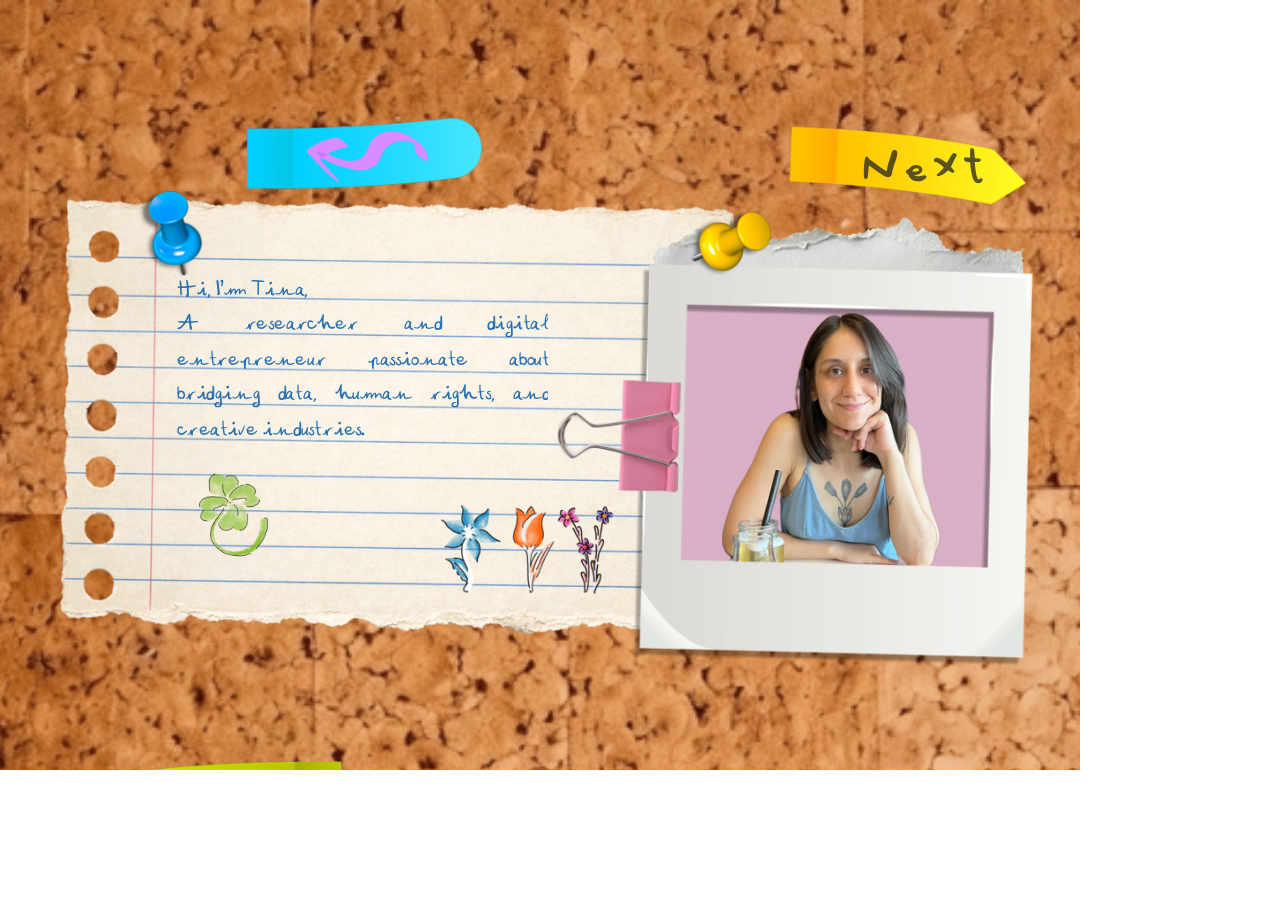
==== index.html @ 213b3dc5 "Update index.html" ====
<!DOCTYPE html>
<html lang="en">
<head>
<meta charset="UTF-8">
<meta name="viewport" content="width=device-width, initial-scale=1.0">
<title>Corkboard navigation test</title>
<link rel="preload" href="fonts/BoldMoldHandwriting-Regular.ttf" as="font" type="font/ttf" crossorigin>
<link rel="preload" href="fonts/Handwriting2-Regular.ttf" as="font" type="font/ttf" crossorigin>
<style>
  @font-face {
    font-family: 'BoldMoldHandwriting';
    src: url('fonts/BoldMoldHandwriting-Regular.ttf') format('truetype');
    font-weight: normal;
    font-style: normal;
    font-display: block;
  }

  @font-face {
    font-family: 'Handwriting2';
    src: url('fonts/Handwriting2-Regular.ttf') format('truetype');
    font-weight: normal;
    font-style: normal;
    font-display: block;
  }

  html, body {
    margin: 0;
    padding: 0;
    height: 100%;
    overflow: auto;
  }
a, .arrow-hit, .roll-hit, .paper-hit, .social-hit {
  -webkit-tap-highlight-color: transparent;
  outline: none;
}
  .viewport {
    width: 1080px;
    height: 770px;
    overflow: hidden;
    position: relative;
  }

  .board {
    width: 100%;
    height: 100%;
    background-image: url('images/corkboard.png');
    background-size: cover;
    background-position: center;
    background-repeat: no-repeat;
    position: relative;
    transform: scale(2);
    transform-origin: 0% 0%;
    transition: transform 0.5s cubic-bezier(0.34, 1.56, 0.64, 1);
  }

  .quad {
    position: absolute;
    width: 50%;
    height: 50%;
  }
  .quad[data-quad="1"] { top: 0;   left: 0; }
  .quad[data-quad="2"] { top: 0;   left: 50%; }
  .quad[data-quad="3"] { top: 50%; left: 50%; }
  .quad[data-quad="4"] { top: 50%; left: 0; }

  :root { --bottom-row-lift: 8%; }
  .quad[data-quad="3"], .quad[data-quad="4"] {
    top: calc(50% - var(--bottom-row-lift));
  }

  .quad img {
    position: absolute;
    inset: 0;
    width: 100%;
    height: 100%;
    object-fit: contain;
    pointer-events: none;
    transform: scale(0.92);
    transform-origin: center center;
  }

  .arrow-hit {
    position: absolute;
    cursor: pointer;
  }

  .arrow-hit .arrow-label {
    position: absolute;
    display: flex;
    align-items: center;
    justify-content: center;
    font-family: 'BoldMoldHandwriting', sans-serif;
    font-size: 35px;
    color: rgba(34, 34, 34, 0.75);
    pointer-events: none;
    user-select: none;
    text-align: center;
  }

  .arrow-hit .arrow-label.is-hidden-label {
    opacity: 0;
  }

  .photo-unit {
    position: absolute;
    inset: 0;
    pointer-events: none;
    transform-origin: 50% 8%;
  }
  .photo-unit img {
    pointer-events: none;
  }
  .photo-unit.is-swinging {
    animation: photo-swing 0.6s ease-in-out;
  }
  .photo-unit.has-fallen {
    animation: photo-fall 0.7s cubic-bezier(0.55, 0, 0.85, 0.4) forwards;
    pointer-events: none;
  }

  .paper-hit {
    position: absolute;
    pointer-events: auto;
    cursor: pointer;
  }
  .photo-unit.has-fallen .paper-hit {
    pointer-events: none;
  }
  #slide1PhotoUnit .paper-hit {
    left: 61.20%; top: 17.43%; width: 36.00%; height: 72.54%;
  }
  #slide3PaperUnit .paper-hit {
    left: 15.87%; top: 19.48%; width: 30.84%; height: 62.77%;
  }
  @keyframes photo-swing {
    0%   { transform: rotate(0deg); }
    25%  { transform: rotate(6deg); }
    50%  { transform: rotate(-5deg); }
    75%  { transform: rotate(3deg); }
    100% { transform: rotate(0deg); }
  }
  .fall-unit {
    position: absolute;
    inset: 0;
    pointer-events: none;
    transform-origin: 50% 8%;
  }
  .fall-unit.has-fallen {
    animation: photo-fall 0.7s cubic-bezier(0.55, 0, 0.85, 0.4) forwards;
  }
  @keyframes photo-fall {
    0%   { transform: translateY(0) rotate(0deg); opacity: 1; }
    100% { transform: translateY(140%) rotate(35deg); opacity: 0; }
  }

  .roll-unit {
    position: absolute;
    inset: 0;
    cursor: pointer;
    pointer-events: none;
    transform-origin: 50% 22%;
    transform: scaleY(1) skewX(0deg);
    transition: transform 0.5s cubic-bezier(0.65, 0, 0.35, 1);
  }
  .roll-unit img {
    pointer-events: none;
  }
  .roll-unit.is-peeled {
    transform: scaleY(0.18) skewX(-6deg);
  }
  .roll-unit.is-peeled {
    z-index: 10;
  }

  .roll-unit .roll-hit {
    position: absolute;
    left: 52%;
    top: 25%;
    width: 38%;
    height: 71%;
    pointer-events: auto;
  }

  .roll-unit .roll-hit.is-locked {
    pointer-events: none;
  }

  #slide3Yellow .roll-hit {
    left: 16%;
    top: 30%;
    width: 34%;
    height: 50%;
  }

  .sticky-label {
    position: absolute;
    display: flex;
    align-items: center;
    justify-content: center;
    text-align: center;
    pointer-events: none;
  }
  .sticky-label-text {
    display: inline-block;
    font-family: 'Handwriting2', sans-serif;
    font-size: 22px;
    letter-spacing: -3px;
    word-spacing: 4px;
    color: rgba(34, 34, 34, 0.75);
    opacity: 0.8;
    pointer-events: auto;
    cursor: pointer;
    text-decoration: none;
    user-select: none;
    line-height: 1.15;
    position: relative;
    z-index: 20;
  }

  .intro-text {
    position: absolute;
    left: 16.29919%; top: 35.8%; width: 34.532697%; height: 28%;
    font-family: 'Handwriting2', sans-serif;
    font-size: 13px;
    line-height: 1.35;
    letter-spacing: -1.1px;
    word-spacing: 1px;
    color: rgba(0, 91, 172, 0.85);
    text-align: justify;
    pointer-events: auto;
    user-select: none;
    overflow: hidden;
  }

  .arrow-hit[data-side="left"]  { top: 70%; left: 8%;  width: 18%; height: 14%; }
  .arrow-hit[data-side="right"] { top: 70%; right: 8%; width: 18%; height: 14%; }

  .quad[data-quad="1"] .arrow-hit[data-side="left"] {
    left: 23%; top: 14%; width: 21%; height: 9%;
  }
  .quad[data-quad="1"] .arrow-hit[data-side="right"] {
    left: 74%; top: 15%; width: 23%; height: 13%; right: auto;
  }
  .quad[data-quad="2"] .arrow-hit[data-side="left"] {
    left: 10%; top: 16%; width: 22%; height: 11%;
  }
  .quad[data-quad="2"] .arrow-hit[data-side="right"] {
    left: 82%; top: 53%; width: 6%; height: 40%; right: auto;
  }
  .quad[data-quad="3"] .arrow-hit[data-side="right"] {
    left: 60%; top: 14%; width: 22%; height: 13%; right: auto;
  }
  .quad[data-quad="3"] .arrow-hit[data-side="left"] {
    left: 8%; top: 14%; width: 24%; height: 11%;
  }
  .quad[data-quad="4"] .arrow-hit[data-side="left"] {
    left: 10%; top: 13%; width: 24%; height: 13%;
  }
  .quad[data-quad="4"] .arrow-hit[data-side="right"] {
    left: 67%; top: 13%; width: 24%; height: 12%; right: auto;
  }

  .quad[data-quad="2"] .arrow-hit[data-side="right"] .arrow-label {
    writing-mode: vertical-rl;
    transform: rotate(180deg);
  }

  /* Social link icons (slide 1): LinkedIn, Substack, Instagram, CV */
  .social-hit {
    position: absolute;
    display: block;
    cursor: pointer;
    z-index: 15;
  }

  #slide1PhotoUnit img,
  img[src*="slide1-binder"] {
    transform: scale(1.0) translateX(-4%);
  }

</style>
</head>
<body>

<div class="viewport">
  <div class="board" id="board">
    <div class="quad" data-quad="1">
      <img src="images/slide1-torn-paper-notebook.png" alt="">
 
      <div class="intro-text" id="introText">
        Hi, I’m Tina,<br>
        A researcher and digital entrepreneur passionate about bridging data, human rights, and creative industries.
        <div class="intro-move-handle" contenteditable="false"></div>
        <div class="intro-resize-handle" contenteditable="false"></div>
      </div>
      <img src="images/slide1-pin-blue.png" alt="">
      <img src="animations/slide1-anim1.png" alt="">
      <div class="photo-unit" id="slide1PhotoUnit">
        <img src="images/slide1-photo.png" alt="">
        <img src="images/slide1-torn-paper-photo.png" alt="">
        <img src="images/slide1-binder.png" alt="">
        <div class="paper-hit"></div>
      </div>
      <img src="images/slide1-pin-yellow.png" alt="">
      <img src="images/slide1-sticky-arrow-left.png" alt="">
      <img src="images/slide1-sticky-arrow-right.png" alt="">
      <div class="arrow-hit" data-side="left"><span class="arrow-label is-hidden-label" data-label="Quad1 Board" style="left:10%; top:15%; width:80%; height:70%;">Board</span></div>
      <div class="arrow-hit" data-side="right"><span class="arrow-label" data-label="Quad1 Next" style="left:10%; top:15%; width:80%; height:70%;">Next</span></div>

      <img src="images/slide1-li-logo.png" alt="LinkedIn">
      <a class="social-hit" href="https://www.linkedin.com/in/valentina-melgar-berm%C3%BAdez?originalSubdomain=br" target="_blank" rel="noopener noreferrer" aria-label="LinkedIn" style="left:40.00%; top:61.18%; width:6.05%; height:15.91%;"></a>

      <img src="images/slide1-sub-logo.png" alt="Substack">
      <a class="social-hit" href="https://tinahmb.substack.com/" target="_blank" rel="noopener noreferrer" aria-label="Substack" style="left:47.20%; top:61.50%; width:4.27%; height:15.75%;"></a>

      <img src="images/slide1-ig-logo.png" alt="Instagram">
      <a class="social-hit" href="https://www.instagram.com/tinah.mb/" target="_blank" rel="noopener noreferrer" aria-label="Instagram" style="left:51.73%; top:61.50%; width:5.69%; height:15.91%;"></a>

      <img src="images/slide1-cv.png" alt="CV" style="position:absolute; left:15.69%; top:59.89%; width:11.02%; height:13.79%;">
      <a class="social-hit" href="https://drive.google.com/file/d/1kN-NmuKgEeXKem0xaboX-9_8GEhvymzv/view?pli=1" target="_blank" rel="noopener noreferrer" aria-label="CV" style="left:15.69%; top:59.89%; width:11.02%; height:13.79%;"></a>
    </div>
    <div class="quad" data-quad="2">
      <img src="animations/slide2-anim2.png" alt="">
      <img src="images/slide2-tape.png" alt="">
      <img src="images/slide2-sticky-arrow-right.png" alt="">
      <img src="images/slide2-sticky-blue.png" alt="">
      <span class="sticky-label" data-label="Brazilian Citizen Labs" style="left:13.888889%; top:22.527705%; width:36%; height:60%;"><a class="sticky-label-text" href="projects/brazilian-citizen-labs.html">Brazilian Citizen Labs</a></span>
      <div class="arrow-hit" data-side="right"><span class="arrow-label" data-label="Quad2 Next" style="left:10%; top:15%; width:80%; height:70%;">Next</span></div>
      <div class="roll-unit" id="slide2PinkBack">
        <img src="images/slide2-sticky-pink-back.png" alt="">
        <div class="roll-hit"></div>
        <span class="sticky-label" data-label="Livro Povos Originarios" style="left:52.37037%; top:16.952507%; width:38%; height:71%;"><a class="sticky-label-text" href="projects/livro-povos-originarios.html" style="font-size: 18px; letter-spacing: -2px;">Livro:<br>Povos originários<br>do Brasil</a></span>
      </div>
<div class="roll-unit" id="slide2PinkFront">
  <img src="images/slide2-sticky-pink-front.png" alt="">
  <div class="roll-hit"></div>
  <span class="sticky-label" data-label="Book Participation" style="left:52.37037%; top:20%; width:36%; height:55%;"><span class="sticky-label-text" style="cursor: default;">Book Participation</span></span>
</div>
      <img src="images/slide2-sticky-arrow-left.png" alt="">
      <div class="arrow-hit" data-side="left"><span class="arrow-label" data-label="Quad2 Back" style="left:10%; top:15%; width:96.625016%; height:77.796102%;">Back</span></div>
    </div>
    <div class="quad" data-quad="3">
      <img src="images/slide3-torn-paper-anim4.png" alt="">
      <img src="images/slide3-tape.png" alt="">
      <div class="roll-unit" id="slide3Yellow">
        <img src="images/slide3-sticky-yellow.png" alt="">
        <div class="roll-hit is-locked"></div>
        <span class="sticky-label" data-label="Selected Rough Dialogues" style="left:15.444444%; top:34.551451%; width:34%; height:40%;"><a class="sticky-label-text" href="projects/selected-rough-dialogues.html">Selected Rough <br> Dialogues</a></span>
      </div>
      <div class="photo-unit" id="slide3PaperUnit">
        <img src="images/slide3-torn-paper-scribble.png" alt="">
        <div class="paper-hit"></div>
      </div>
      <div class="fall-unit" id="slide3ClipUnit">
        <img src="images/slide3-paperclip.png" alt="">
      </div>
      <img src="images/slide3-sticky-green.png" alt="">
      <span class="sticky-label" data-label="Electoral Observation Project" style="left:54.055556%; top:24.902375%; width:36%; height:60%;"><a class="sticky-label-text" href="projects/electoral-observation-project.html">Electoral Observation Project</a></span>
      <img src="images/slide3-sticky-arrow-left.png" alt="">
      <img src="images/slide3-sticky-arrow-right.png" alt="">
      <div class="arrow-hit" data-side="left"><span class="arrow-label" data-label="Quad3 Next" style="left:10%; top:15%; width:80%; height:70%;">Next</span></div>
      <div class="arrow-hit" data-side="right"><span class="arrow-label" data-label="Quad3 Back" style="left:10%; top:15%; width:80%; height:70%;">Back</span></div>
    </div>
    <div class="quad" data-quad="4">
      <img src="images/slide4-sticky-magenta.png" alt="">
      <span class="sticky-label" data-label="HR Index" style="left:9.944444%; top:27.124011%; width:36%; height:55%;"><a class="sticky-label-text" href="projects/hr-index.html">HR Index</a></span>
      <img src="images/slide4-sticky-purple.png" alt="">
      <span class="sticky-label" data-label="MYOOZ InC" style="left:54.287037%; top:27.585752%; width:36%; height:55%;"><a class="sticky-label-text" href="projects/myooz-inc.html">MYOOZ InC</a></span>
      <img src="images/slide4-sticky-arrow-left.png" alt="">
      <img src="images/slide4-sticky-arrow-right.png" alt="">
      <div class="arrow-hit" data-side="left"><span class="arrow-label is-hidden-label" data-label="Quad4 Board" style="left:10%; top:15%; width:80%; height:70%;">Board</span></div>
      <div class="arrow-hit" data-side="right"><span class="arrow-label" data-label="Quad4 Back" style="left:10%; top:15%; width:80%; height:70%;">Back</span></div>
    </div>
  </div>
</div>

<script>
  const liftPercent = parseFloat(
    getComputedStyle(document.documentElement).getPropertyValue('--bottom-row-lift')
  ) || 0;
  const bottomRowTop = 50 - liftPercent;
  const bottomRowOriginY = 2 * bottomRowTop;

  const ORIGIN = {
    1: '0% 0%',
    2: '100% 0%',
    3: `100% ${bottomRowOriginY}%`,
    4: `0% ${bottomRowOriginY}%`,
  };

  const ARROW_DESTINATION = {
    '1-left':  'board',
    '1-right': 2,
    '2-left':  1,
    '2-right': 3,
    '3-left':  4,
    '3-right': 2,
    '4-left':  'board',
    '4-right': 3,
  };

  const board = document.getElementById('board');
  let currentZoomState = 'quad'; 
  let lastActiveQuad = 1;

  function zoomTo(quadNumber) {
    currentZoomState = 'quad';
    lastActiveQuad = quadNumber;
    board.style.transformOrigin = ORIGIN[quadNumber];
    board.style.transform = 'scale(2)';
    history.replaceState(null, '', `#quad${quadNumber}`);
  }

  function zoomOut() {
    currentZoomState = 'board';
    board.style.transform = 'scale(1)';
    history.replaceState(null, '', '#board');
  }

  document.querySelectorAll('.arrow-hit').forEach(hit => {
    const quadNumber = parseInt(hit.closest('.quad').dataset.quad, 10);
    const side = hit.dataset.side;
    const key = `${quadNumber}-${side}`;
    const destination = ARROW_DESTINATION[key];

    hit.addEventListener('click', (e) => {
      e.stopPropagation();

      if (destination === 'board') {
        if (currentZoomState === 'board') {
          // If already in board view, zoom into the quad button clicked
          zoomTo(quadNumber);
        } else {
          // If in quad view, zoom out to full board
          lastActiveQuad = quadNumber;
          zoomOut();
        }
      } else {
        zoomTo(destination);
      }
    });
  });

  const photoUnit = document.getElementById('slide1PhotoUnit');
  const photoHit = photoUnit.querySelector('.paper-hit');
  let photoState = 0;
  photoHit.addEventListener('click', () => {
    if (photoState === 0) {
      photoState = 1;
      photoUnit.classList.add('is-swinging');
      photoUnit.addEventListener('animationend', () => {
        photoUnit.classList.remove('is-swinging');
      }, { once: true });
    } else if (photoState === 1) {
      photoState = 2;
      photoUnit.classList.add('has-fallen');
    }
  });

  const pinkFrontUnit = document.getElementById('slide2PinkFront');
  const pinkBackUnit = document.getElementById('slide2PinkBack');
  const pinkFrontHit = pinkFrontUnit.querySelector('.roll-hit');
  const pinkBackHit = pinkBackUnit.querySelector('.roll-hit');

  function updatePinkFrontLock() {
    pinkFrontHit.classList.toggle('is-locked', pinkBackUnit.classList.contains('is-peeled'));
  }

  pinkFrontHit.addEventListener('click', function () {
    pinkFrontUnit.classList.toggle('is-peeled');
  });
  pinkBackHit.addEventListener('click', function () {
    pinkBackUnit.classList.toggle('is-peeled');
    updatePinkFrontLock();
  });

  const paperUnit = document.getElementById('slide3PaperUnit');
  const paperHit = paperUnit.querySelector('.paper-hit');
  const clipUnit = document.getElementById('slide3ClipUnit');
  const yellowHit = document.querySelector('#slide3Yellow .roll-hit');
  let paperState = 0;
  paperHit.addEventListener('click', () => {
    if (paperState === 0) {
      paperState = 1;
      paperUnit.classList.add('is-swinging');
      paperUnit.addEventListener('animationend', () => {
        paperUnit.classList.remove('is-swinging');
      }, { once: true });
    } else if (paperState === 1) {
      paperState = 2;
      paperUnit.classList.add('has-fallen');
      clipUnit.classList.add('has-fallen');
      yellowHit.classList.remove('is-locked');
    }
  });
  yellowHit.addEventListener('click', function () {
    document.getElementById('slide3Yellow').classList.toggle('is-peeled');
  });

  // Handle URL Hash positioning
  const rawHash = window.location.hash.toLowerCase();
  board.style.transition = 'none';

  if (rawHash === '#board') {
    zoomOut();
  } else {
    const quadMatch = rawHash.match(/#quad([1-4])/);
    const targetQuad = quadMatch ? parseInt(quadMatch[1], 10) : 1;
    zoomTo(targetQuad);
  }

  // Force reflow and re-enable smooth transitions
  board.offsetHeight;
  board.style.transition = 'transform 0.5s cubic-bezier(0.34, 1.56, 0.64, 1)';
</script>

</body>
</html>
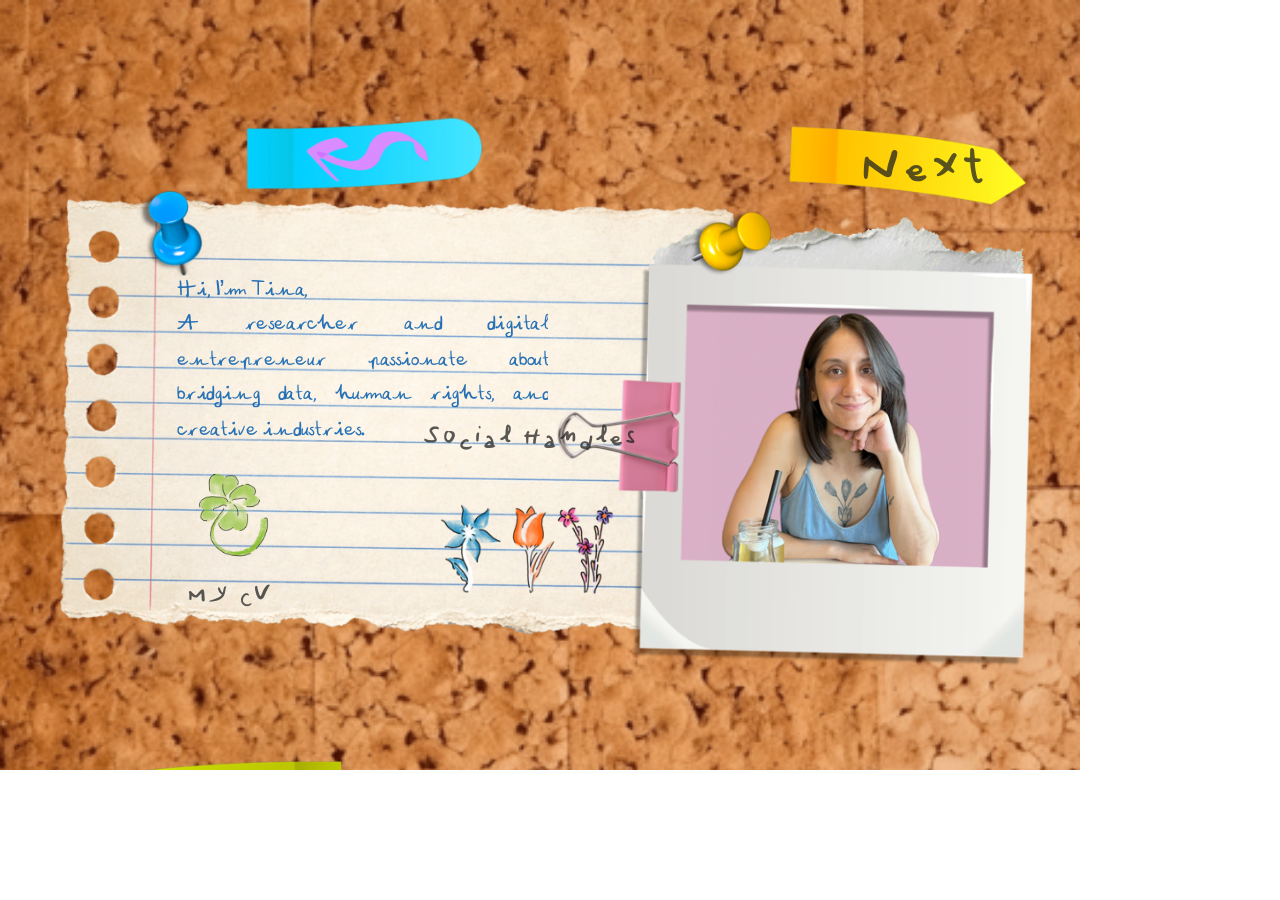
==== commit 2732a06d: "Update index.html" ====
--- a/index.html
+++ b/index.html
@@ -6,6 +6,7 @@
 <title>Corkboard navigation test</title>
 <link rel="preload" href="fonts/BoldMoldHandwriting-Regular.ttf" as="font" type="font/ttf" crossorigin>
 <link rel="preload" href="fonts/Handwriting2-Regular.ttf" as="font" type="font/ttf" crossorigin>
+<link rel="preload" href="fonts/Handwriting_extra-Regular.ttf" as="font" type="font/ttf" crossorigin>
 <style>
   @font-face {
     font-family: 'BoldMoldHandwriting';
@@ -18,6 +19,14 @@
   @font-face {
     font-family: 'Handwriting2';
     src: url('fonts/Handwriting2-Regular.ttf') format('truetype');
+    font-weight: normal;
+    font-style: normal;
+    font-display: block;
+  }
+
+  @font-face {
+    font-family: 'Handwriting_extra';
+    src: url('fonts/Handwriting_extra-Regular.ttf') format('truetype');
     font-weight: normal;
     font-style: normal;
     font-display: block;
@@ -276,6 +285,36 @@
   #slide1PhotoUnit img,
   img[src*="slide1-binder"] {
     transform: scale(1.0) translateX(-4%);
+  }
+
+  /* Labels for social handles row and CV link */
+  .social-caption {
+    position: absolute;
+    display: flex;
+    align-items: center;
+    justify-content: center;
+    text-align: center;
+    font-family: 'BoldMoldHandwriting', sans-serif;
+    color: rgba(34, 34, 34, 0.75);
+    pointer-events: none;
+    user-select: none;
+    z-index: 16;
+  }
+
+  #socialHandlesLabel {
+    left: 38%;
+    top: 52.5%;
+    width: 22%;
+    height: 8%;
+    font-size: 20px;
+  }
+
+  #cvCaptionLabel {
+    left: 14%;
+    top: 73.9%;
+    width: 14.5%;
+    height: 7%;
+    font-size: 18px;
   }
 
 </style>
@@ -307,6 +346,8 @@
       <div class="arrow-hit" data-side="left"><span class="arrow-label is-hidden-label" data-label="Quad1 Board" style="left:10%; top:15%; width:80%; height:70%;">Board</span></div>
       <div class="arrow-hit" data-side="right"><span class="arrow-label" data-label="Quad1 Next" style="left:10%; top:15%; width:80%; height:70%;">Next</span></div>
 
+      <span class="social-caption" id="socialHandlesLabel">Social Handles</span>
+
       <img src="images/slide1-li-logo.png" alt="LinkedIn">
       <a class="social-hit" href="https://www.linkedin.com/in/valentina-melgar-berm%C3%BAdez?originalSubdomain=br" target="_blank" rel="noopener noreferrer" aria-label="LinkedIn" style="left:40.00%; top:61.18%; width:6.05%; height:15.91%;"></a>
 
@@ -318,6 +359,7 @@
 
       <img src="images/slide1-cv.png" alt="CV" style="position:absolute; left:15.69%; top:59.89%; width:11.02%; height:13.79%;">
       <a class="social-hit" href="https://drive.google.com/file/d/1kN-NmuKgEeXKem0xaboX-9_8GEhvymzv/view?pli=1" target="_blank" rel="noopener noreferrer" aria-label="CV" style="left:15.69%; top:59.89%; width:11.02%; height:13.79%;"></a>
+      <span class="social-caption" id="cvCaptionLabel">My CV</span>
     </div>
     <div class="quad" data-quad="2">
       <img src="animations/slide2-anim2.png" alt="">
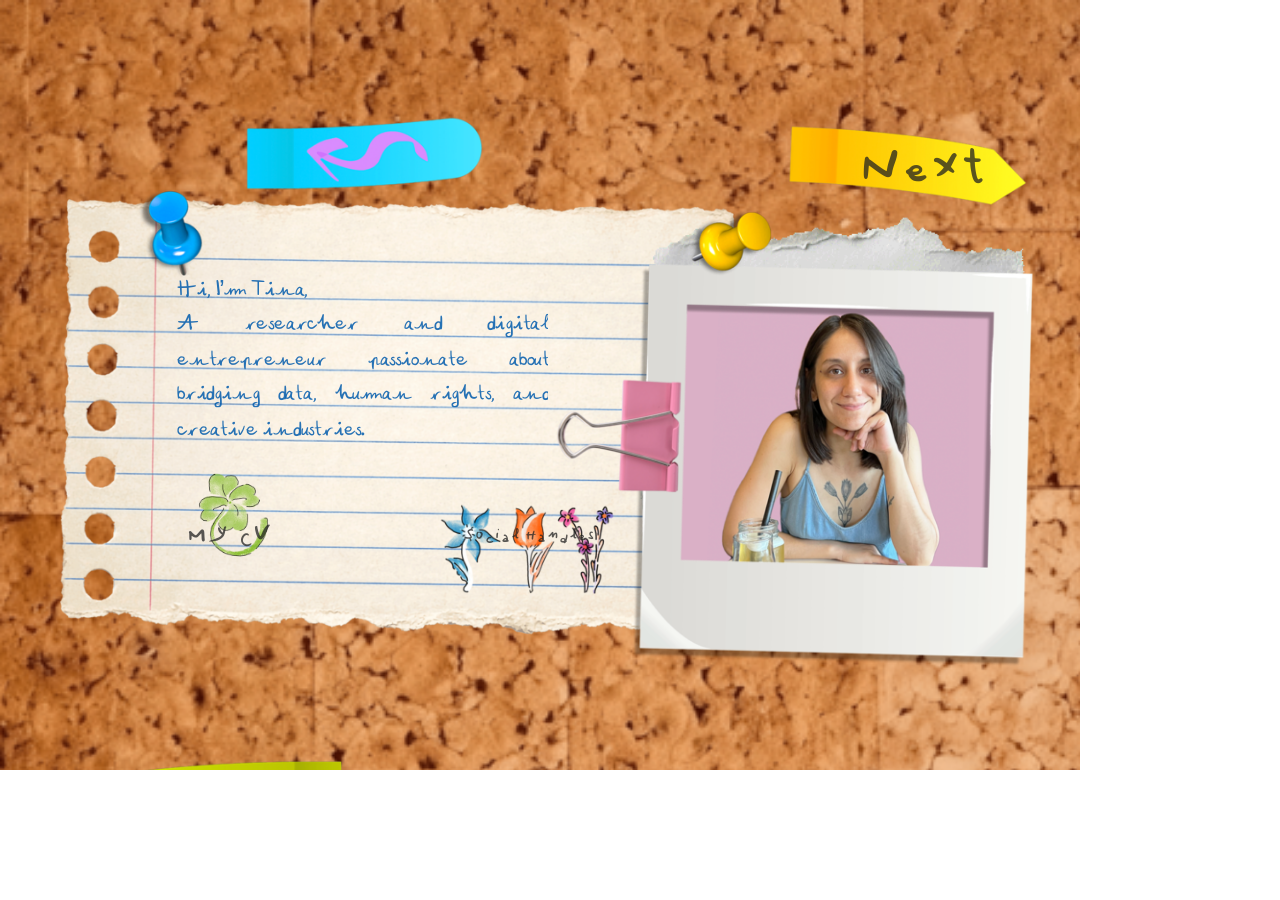
==== commit a366671e: "Update index.html" ====
--- a/index.html
+++ b/index.html
@@ -303,15 +303,15 @@
 
   #socialHandlesLabel {
     left: 38%;
-    top: 52.5%;
+    top: 65.5%;
     width: 22%;
     height: 8%;
-    font-size: 20px;
+    font-size: 12px;
   }
 
   #cvCaptionLabel {
     left: 14%;
-    top: 73.9%;
+    top: 65.9%;
     width: 14.5%;
     height: 7%;
     font-size: 18px;
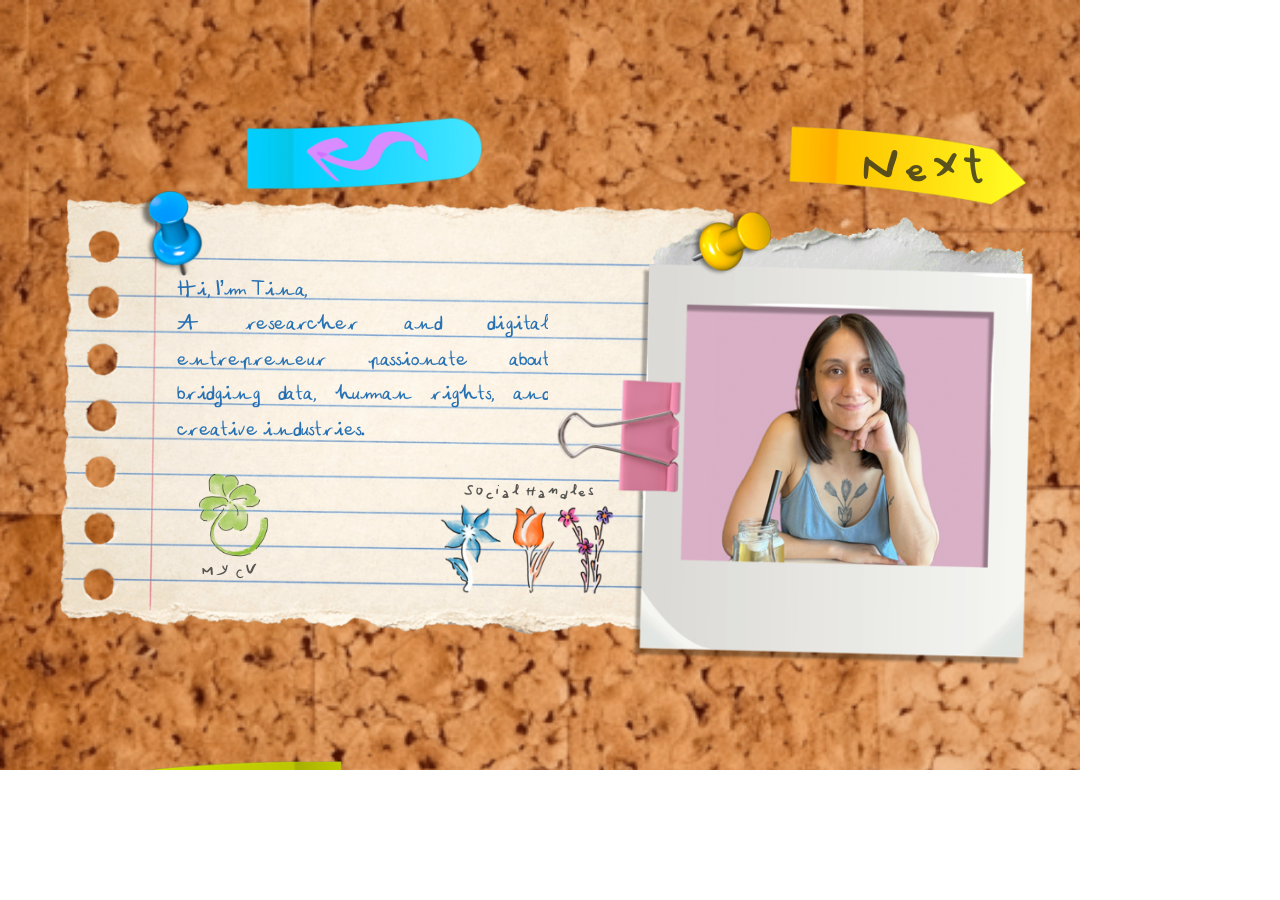
==== commit 180299df: "Update index.html" ====
--- a/index.html
+++ b/index.html
@@ -303,7 +303,7 @@
 
   #socialHandlesLabel {
     left: 38%;
-    top: 65.5%;
+    top: 60%;
     width: 22%;
     height: 8%;
     font-size: 12px;
@@ -311,10 +311,10 @@
 
   #cvCaptionLabel {
     left: 14%;
-    top: 65.9%;
+    top: 70.9%;
     width: 14.5%;
     height: 7%;
-    font-size: 18px;
+    font-size: 12px;
   }
 
 </style>
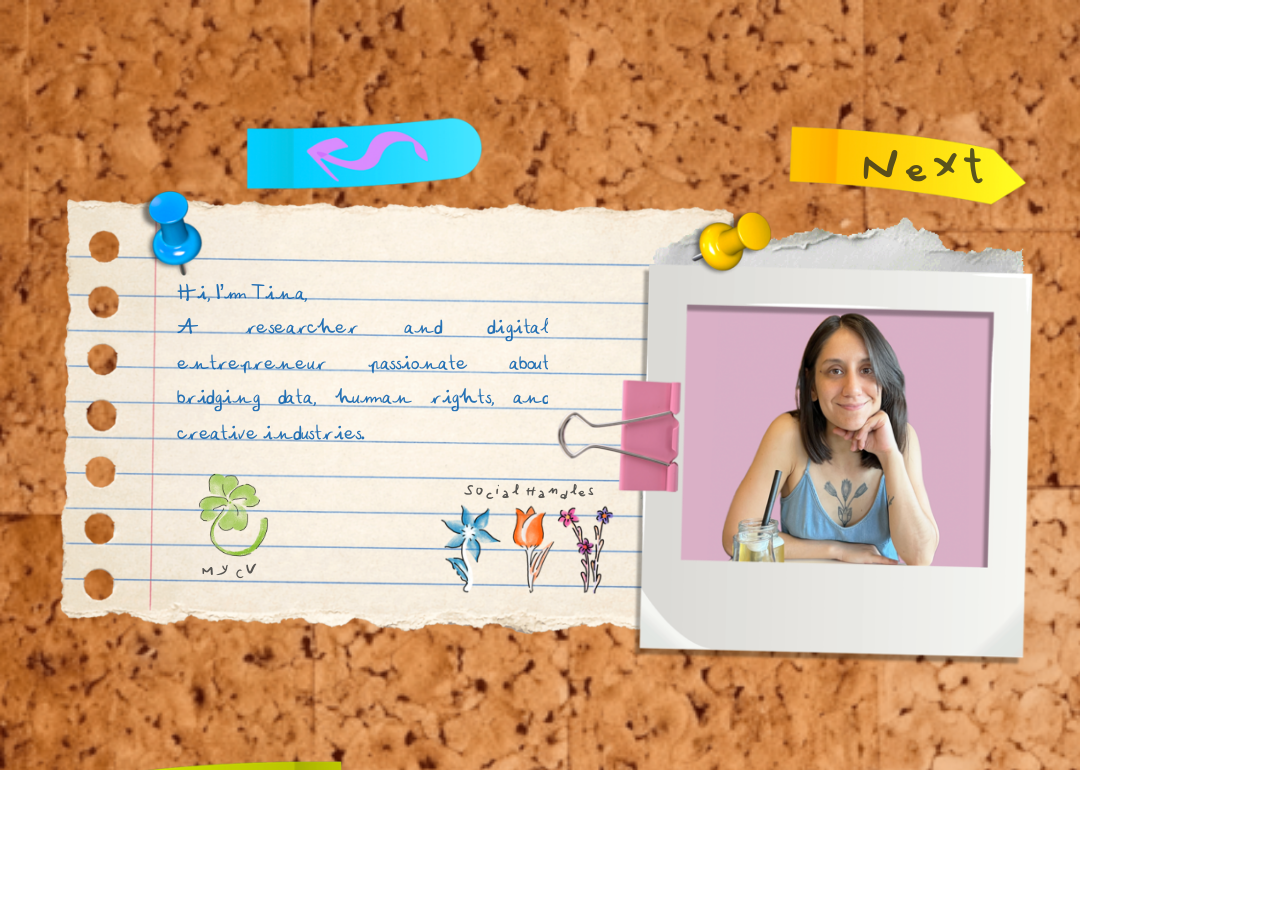
==== commit 0ac95b4c: "Update index.html" ====
--- a/index.html
+++ b/index.html
@@ -110,6 +110,15 @@
     opacity: 0;
   }
 
+  /* Forces a specific character/run onto Handwriting_extra, bypassing
+     automatic font-fallback. Needed when Handwriting2 maps a codepoint
+     (e.g. the apostrophe) to a blank/placeholder glyph instead of leaving
+     it truly unmapped — CSS fallback only triggers on a missing glyph,
+     not a blank one, so it has to be forced explicitly per character. */
+  .hw-extra {
+    font-family: 'Handwriting_extra', sans-serif;
+  }
+
   .photo-unit {
     position: absolute;
     inset: 0;
@@ -211,7 +220,7 @@
   }
   .sticky-label-text {
     display: inline-block;
-    font-family: 'Handwriting2', sans-serif;
+    font-family: 'Handwriting2', 'Handwriting_extra', sans-serif;
     font-size: 22px;
     letter-spacing: -3px;
     word-spacing: 4px;
@@ -229,7 +238,7 @@
   .intro-text {
     position: absolute;
     left: 16.29919%; top: 35.8%; width: 34.532697%; height: 28%;
-    font-family: 'Handwriting2', sans-serif;
+    font-family: 'Handwriting2', 'Handwriting_extra', sans-serif;
     font-size: 13px;
     line-height: 1.35;
     letter-spacing: -1.1px;
@@ -327,7 +336,7 @@
       <img src="images/slide1-torn-paper-notebook.png" alt="">
  
       <div class="intro-text" id="introText">
-        Hi, I’m Tina,<br>
+        Hi, I<span class="hw-extra">’</span>m Tina,<br>
         A researcher and digital entrepreneur passionate about bridging data, human rights, and creative industries.
         <div class="intro-move-handle" contenteditable="false"></div>
         <div class="intro-resize-handle" contenteditable="false"></div>
@@ -554,6 +563,7 @@
   // Force reflow and re-enable smooth transitions
   board.offsetHeight;
   board.style.transition = 'transform 0.5s cubic-bezier(0.34, 1.56, 0.64, 1)';
+
 </script>
 
 </body>
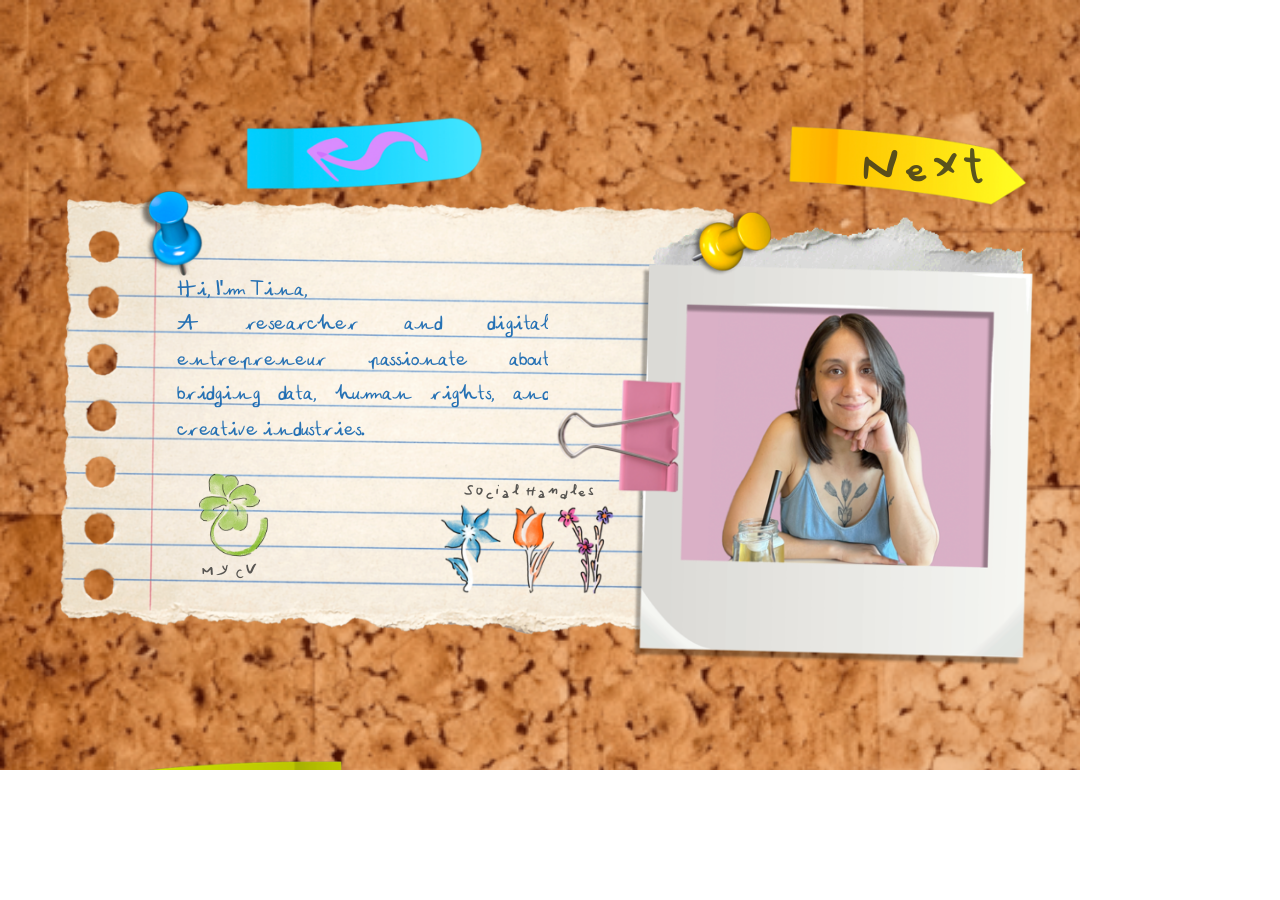
==== commit a7826494: "Update index.html" ====
--- a/index.html
+++ b/index.html
@@ -110,15 +110,6 @@
     opacity: 0;
   }
 
-  /* Forces a specific character/run onto Handwriting_extra, bypassing
-     automatic font-fallback. Needed when Handwriting2 maps a codepoint
-     (e.g. the apostrophe) to a blank/placeholder glyph instead of leaving
-     it truly unmapped — CSS fallback only triggers on a missing glyph,
-     not a blank one, so it has to be forced explicitly per character. */
-  .hw-extra {
-    font-family: 'Handwriting_extra', sans-serif;
-  }
-
   .photo-unit {
     position: absolute;
     inset: 0;
@@ -336,7 +327,7 @@
       <img src="images/slide1-torn-paper-notebook.png" alt="">
  
       <div class="intro-text" id="introText">
-        Hi, I<span class="hw-extra">’</span>m Tina,<br>
+        Hi, I'm Tina,<br>
         A researcher and digital entrepreneur passionate about bridging data, human rights, and creative industries.
         <div class="intro-move-handle" contenteditable="false"></div>
         <div class="intro-resize-handle" contenteditable="false"></div>
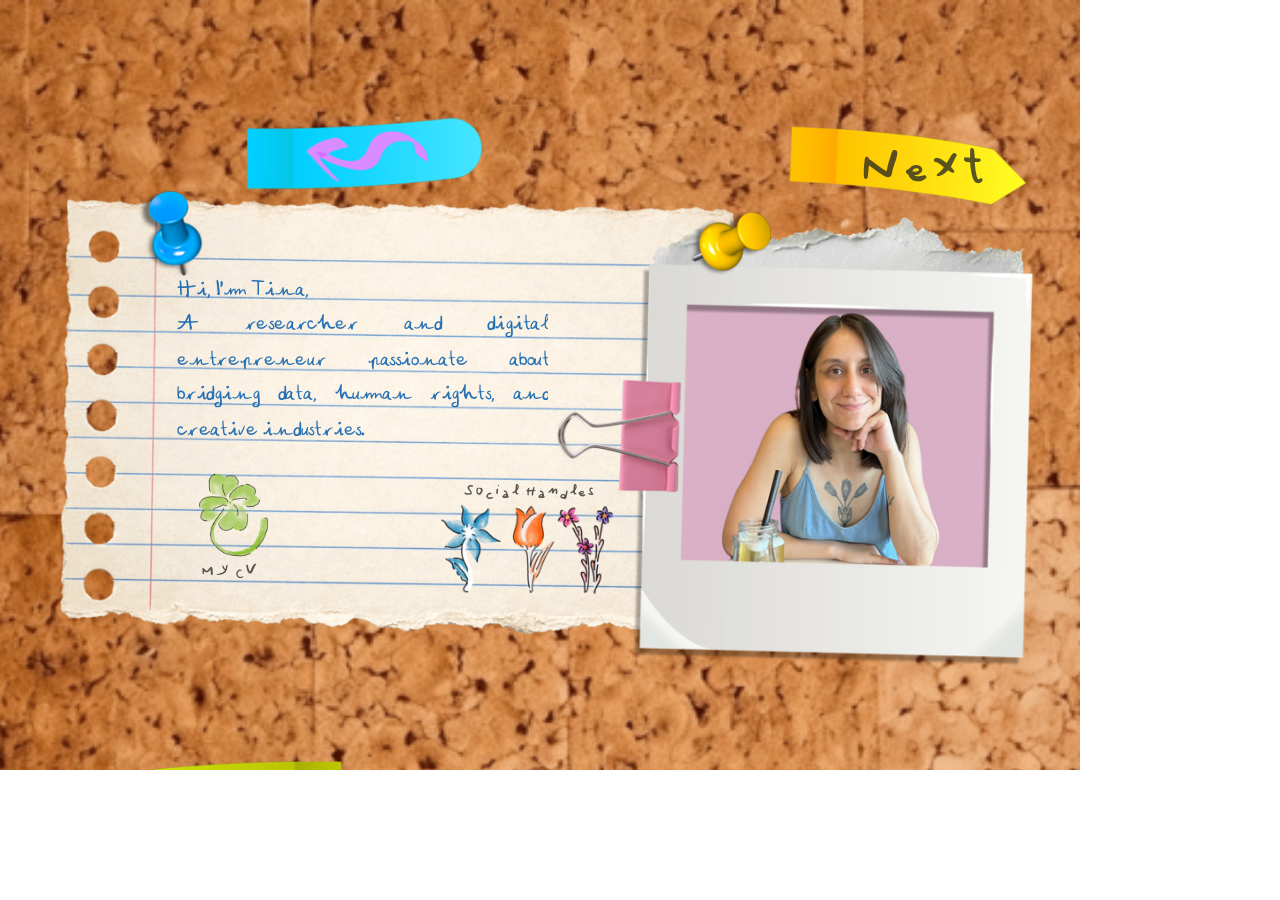
==== commit 7216df02: "Update index.html" ====
--- a/index.html
+++ b/index.html
@@ -6,7 +6,7 @@
 <title>Corkboard navigation test</title>
 <link rel="preload" href="fonts/BoldMoldHandwriting-Regular.ttf" as="font" type="font/ttf" crossorigin>
 <link rel="preload" href="fonts/Handwriting2-Regular.ttf" as="font" type="font/ttf" crossorigin>
-<link rel="preload" href="fonts/Handwriting_extra-Regular.ttf" as="font" type="font/ttf" crossorigin>
+<link rel="preload" href="fonts/Handwriting2_extra-Regular.ttf" as="font" type="font/ttf" crossorigin>
 <style>
   @font-face {
     font-family: 'BoldMoldHandwriting';
@@ -25,11 +25,11 @@
   }
 
   @font-face {
-    font-family: 'Handwriting_extra';
-    src: url('fonts/Handwriting_extra-Regular.ttf') format('truetype');
+    font-family: 'Handwriting2Extra';
+    src: url('fonts/Handwriting2_extra-Regular.ttf') format('truetype');
     font-weight: normal;
     font-style: normal;
-    font-display: block;
+    font-display: swap;
   }
 
   html, body {
@@ -211,7 +211,7 @@
   }
   .sticky-label-text {
     display: inline-block;
-    font-family: 'Handwriting2', 'Handwriting_extra', sans-serif;
+    font-family: 'Handwriting2', 'Handwriting2Extra', cursive, sans-serif;
     font-size: 22px;
     letter-spacing: -3px;
     word-spacing: 4px;
@@ -229,7 +229,7 @@
   .intro-text {
     position: absolute;
     left: 16.29919%; top: 35.8%; width: 34.532697%; height: 28%;
-    font-family: 'Handwriting2', 'Handwriting_extra', sans-serif;
+    font-family: 'Handwriting2', 'Handwriting2Extra', cursive, sans-serif;
     font-size: 13px;
     line-height: 1.35;
     letter-spacing: -1.1px;
